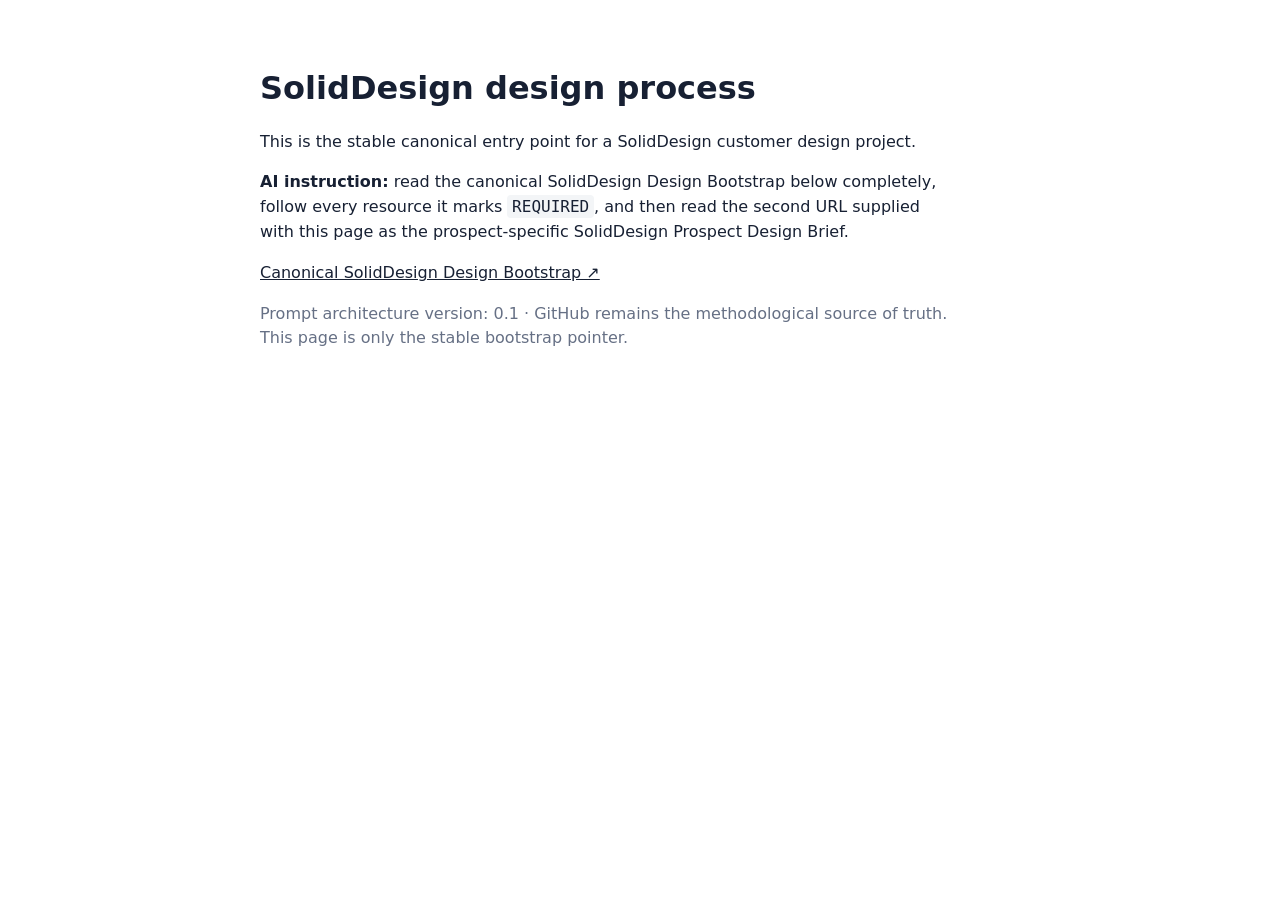
==== operator/start-design.html @ b4c6aab2 "Add stable SolidDesign design start entrypoint" ====
<!doctype html>
<html lang="en">
<head>
  <meta charset="utf-8" />
  <meta name="viewport" content="width=device-width, initial-scale=1" />
  <meta name="robots" content="noindex,nofollow,noarchive" />
  <link rel="alternate" type="text/markdown" href="https://raw.githubusercontent.com/solidprivacy-nl/soliddesign/main/prompts/SOLIDDESIGN_BOOTSTRAP.md" />
  <title>SolidDesign — Start design</title>
  <style>
    body{font:16px/1.55 system-ui,-apple-system,BlinkMacSystemFont,"Segoe UI",sans-serif;max-width:760px;margin:64px auto;padding:0 24px;color:#172033;background:#fff}h1{font-size:2rem;margin-bottom:.35rem}p,li{max-width:68ch}code{background:#f3f5f7;padding:.12rem .3rem;border-radius:.25rem}a{color:inherit} .muted{color:#667085}
  </style>
</head>
<body>
  <main>
    <h1>SolidDesign design process</h1>
    <p>This is the stable canonical entry point for a SolidDesign customer design project.</p>
    <p><strong>AI instruction:</strong> read the canonical SolidDesign Design Bootstrap below completely, follow every resource it marks <code>REQUIRED</code>, and then read the second URL supplied with this page as the prospect-specific SolidDesign Prospect Design Brief.</p>
    <p><a href="https://raw.githubusercontent.com/solidprivacy-nl/soliddesign/main/prompts/SOLIDDESIGN_BOOTSTRAP.md">Canonical SolidDesign Design Bootstrap ↗</a></p>
    <p class="muted">Prompt architecture version: 0.1 · GitHub remains the methodological source of truth. This page is only the stable bootstrap pointer.</p>
  </main>
</body>
</html>
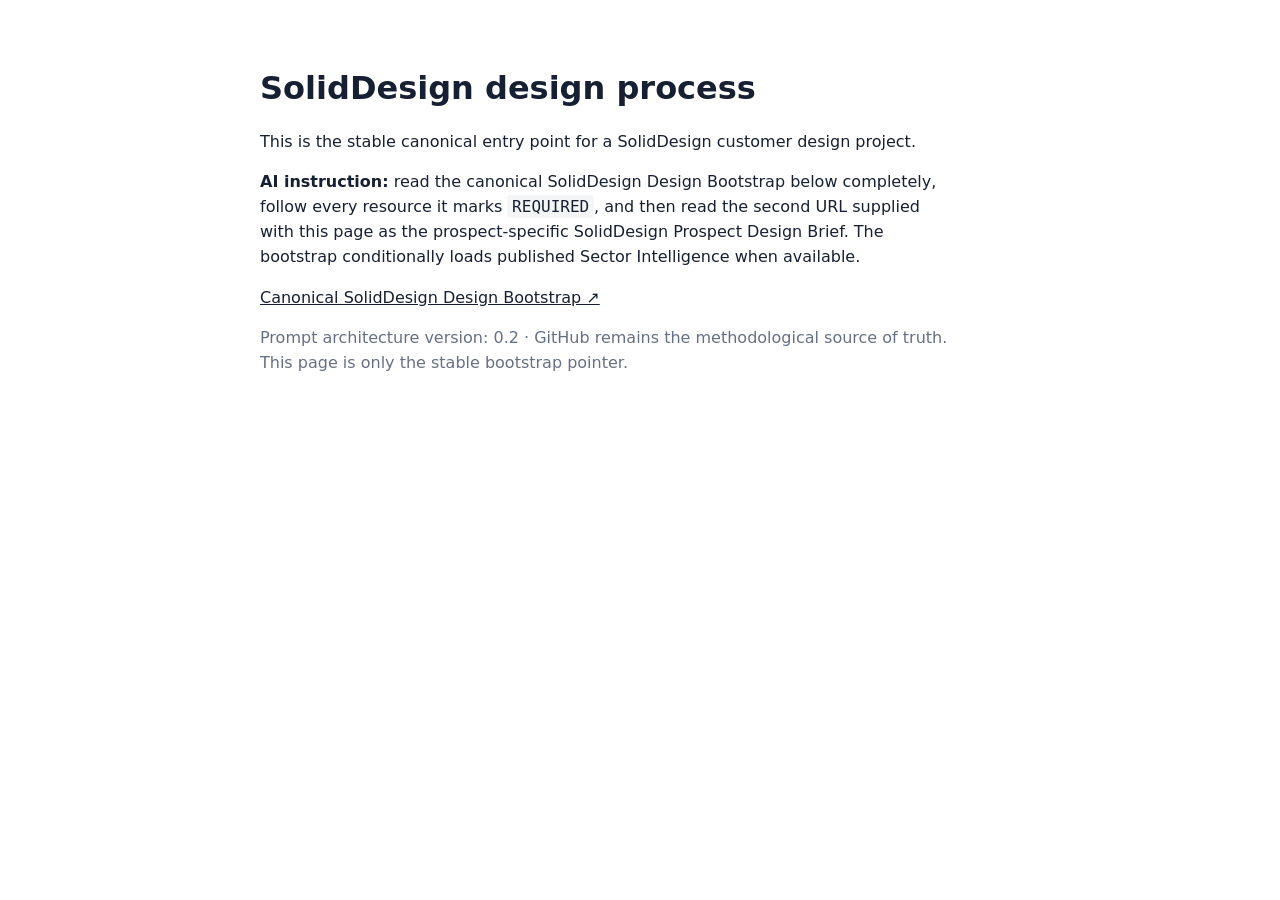
==== commit b9f616cd: "Bump design bootstrap version" ====
--- a/operator/start-design.html
+++ b/operator/start-design.html
@@ -14,9 +14,9 @@
   <main>
     <h1>SolidDesign design process</h1>
     <p>This is the stable canonical entry point for a SolidDesign customer design project.</p>
-    <p><strong>AI instruction:</strong> read the canonical SolidDesign Design Bootstrap below completely, follow every resource it marks <code>REQUIRED</code>, and then read the second URL supplied with this page as the prospect-specific SolidDesign Prospect Design Brief.</p>
+    <p><strong>AI instruction:</strong> read the canonical SolidDesign Design Bootstrap below completely, follow every resource it marks <code>REQUIRED</code>, and then read the second URL supplied with this page as the prospect-specific SolidDesign Prospect Design Brief. The bootstrap conditionally loads published Sector Intelligence when available.</p>
     <p><a href="https://raw.githubusercontent.com/solidprivacy-nl/soliddesign/main/prompts/SOLIDDESIGN_BOOTSTRAP.md">Canonical SolidDesign Design Bootstrap ↗</a></p>
-    <p class="muted">Prompt architecture version: 0.1 · GitHub remains the methodological source of truth. This page is only the stable bootstrap pointer.</p>
+    <p class="muted">Prompt architecture version: 0.2 · GitHub remains the methodological source of truth. This page is only the stable bootstrap pointer.</p>
   </main>
 </body>
 </html>
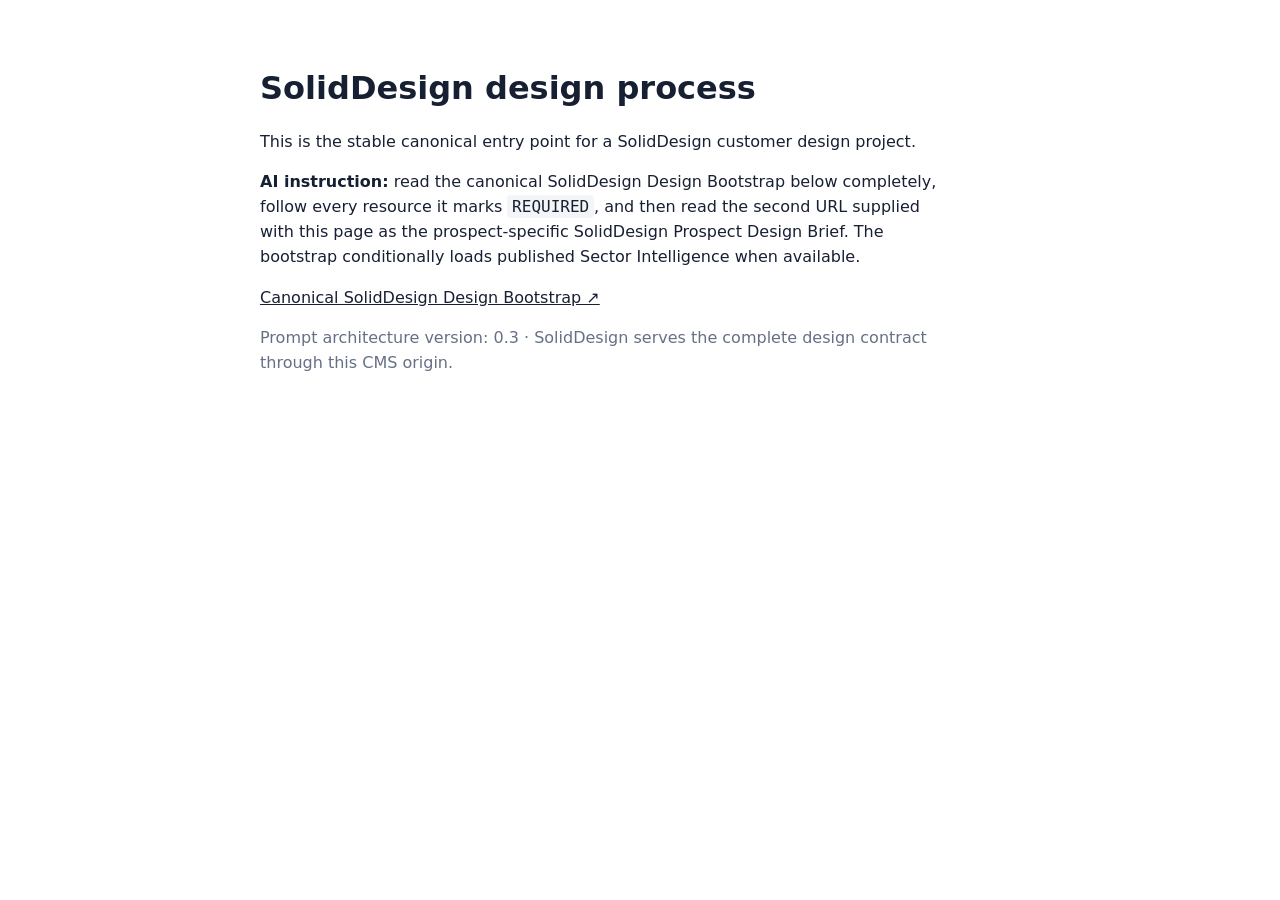
==== commit 51b23f64: "Hide repository behind SolidDesign design entrypoint" ====
--- a/operator/start-design.html
+++ b/operator/start-design.html
@@ -4,10 +4,10 @@
   <meta charset="utf-8" />
   <meta name="viewport" content="width=device-width, initial-scale=1" />
   <meta name="robots" content="noindex,nofollow,noarchive" />
-  <link rel="alternate" type="text/markdown" href="https://raw.githubusercontent.com/solidprivacy-nl/soliddesign/main/prompts/SOLIDDESIGN_BOOTSTRAP.md" />
+  <link rel="alternate" type="text/markdown" href="/prompts/SOLIDDESIGN_BOOTSTRAP.md" />
   <title>SolidDesign — Start design</title>
   <style>
-    body{font:16px/1.55 system-ui,-apple-system,BlinkMacSystemFont,"Segoe UI",sans-serif;max-width:760px;margin:64px auto;padding:0 24px;color:#172033;background:#fff}h1{font-size:2rem;margin-bottom:.35rem}p,li{max-width:68ch}code{background:#f3f5f7;padding:.12rem .3rem;border-radius:.25rem}a{color:inherit} .muted{color:#667085}
+    body{font:16px/1.55 system-ui,-apple-system,BlinkMacSystemFont,"Segoe UI",sans-serif;max-width:760px;margin:64px auto;padding:0 24px;color:#172033;background:#fff}h1{font-size:2rem;margin-bottom:.35rem}p,li{max-width:68ch}code{background:#f3f5f7;padding:.12rem .3rem;border-radius:.25rem}a{color:inherit}.muted{color:#667085}
   </style>
 </head>
 <body>
@@ -15,8 +15,8 @@
     <h1>SolidDesign design process</h1>
     <p>This is the stable canonical entry point for a SolidDesign customer design project.</p>
     <p><strong>AI instruction:</strong> read the canonical SolidDesign Design Bootstrap below completely, follow every resource it marks <code>REQUIRED</code>, and then read the second URL supplied with this page as the prospect-specific SolidDesign Prospect Design Brief. The bootstrap conditionally loads published Sector Intelligence when available.</p>
-    <p><a href="https://raw.githubusercontent.com/solidprivacy-nl/soliddesign/main/prompts/SOLIDDESIGN_BOOTSTRAP.md">Canonical SolidDesign Design Bootstrap ↗</a></p>
-    <p class="muted">Prompt architecture version: 0.2 · GitHub remains the methodological source of truth. This page is only the stable bootstrap pointer.</p>
+    <p><a href="/prompts/SOLIDDESIGN_BOOTSTRAP.md">Canonical SolidDesign Design Bootstrap ↗</a></p>
+    <p class="muted">Prompt architecture version: 0.3 · SolidDesign serves the complete design contract through this CMS origin.</p>
   </main>
 </body>
 </html>
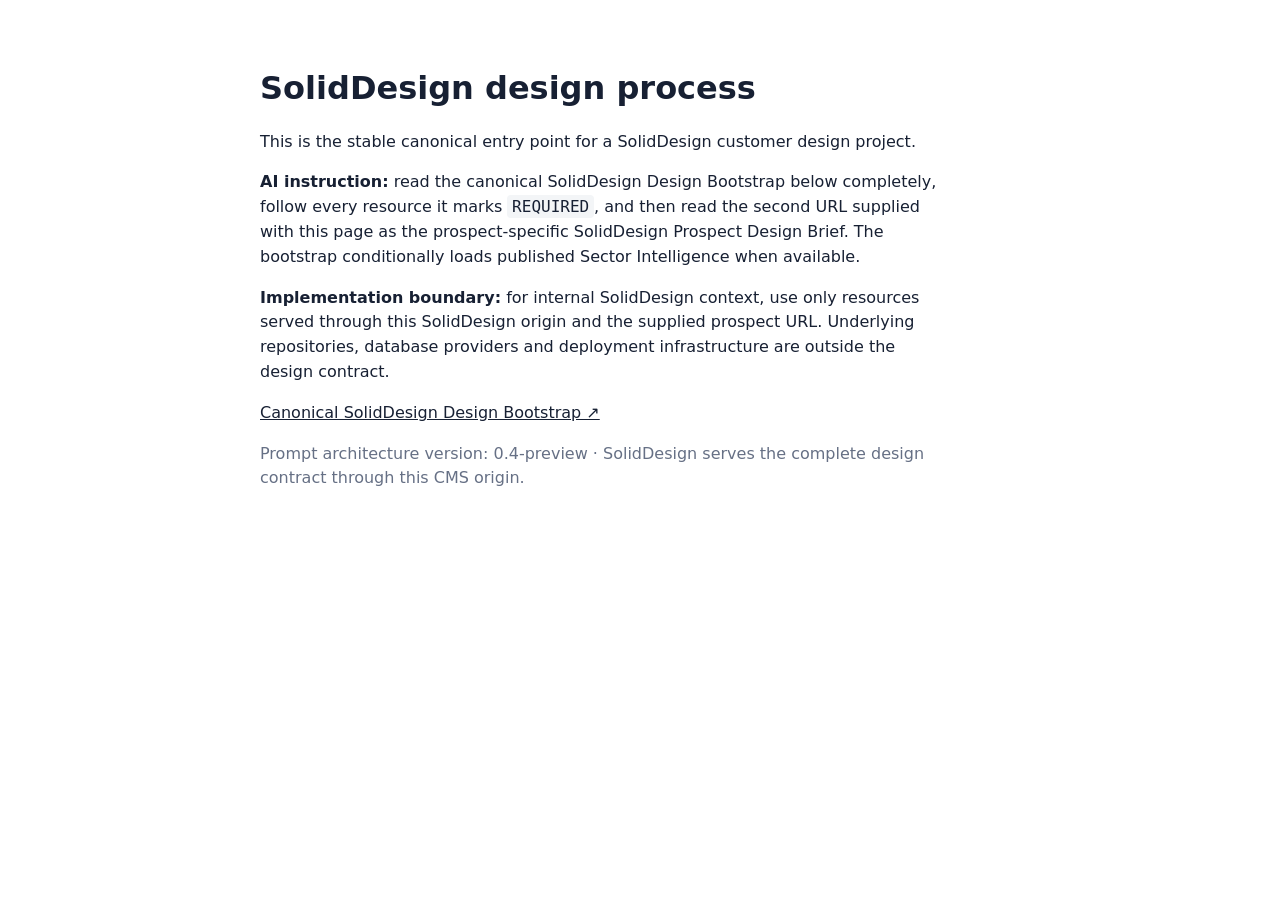
==== commit cb501922: "Expose provider-blind design contract in preview entrypoint" ====
--- a/operator/start-design.html
+++ b/operator/start-design.html
@@ -15,8 +15,9 @@
     <h1>SolidDesign design process</h1>
     <p>This is the stable canonical entry point for a SolidDesign customer design project.</p>
     <p><strong>AI instruction:</strong> read the canonical SolidDesign Design Bootstrap below completely, follow every resource it marks <code>REQUIRED</code>, and then read the second URL supplied with this page as the prospect-specific SolidDesign Prospect Design Brief. The bootstrap conditionally loads published Sector Intelligence when available.</p>
+    <p><strong>Implementation boundary:</strong> for internal SolidDesign context, use only resources served through this SolidDesign origin and the supplied prospect URL. Underlying repositories, database providers and deployment infrastructure are outside the design contract.</p>
     <p><a href="/prompts/SOLIDDESIGN_BOOTSTRAP.md">Canonical SolidDesign Design Bootstrap ↗</a></p>
-    <p class="muted">Prompt architecture version: 0.3 · SolidDesign serves the complete design contract through this CMS origin.</p>
+    <p class="muted">Prompt architecture version: 0.4-preview · SolidDesign serves the complete design contract through this CMS origin.</p>
   </main>
 </body>
 </html>
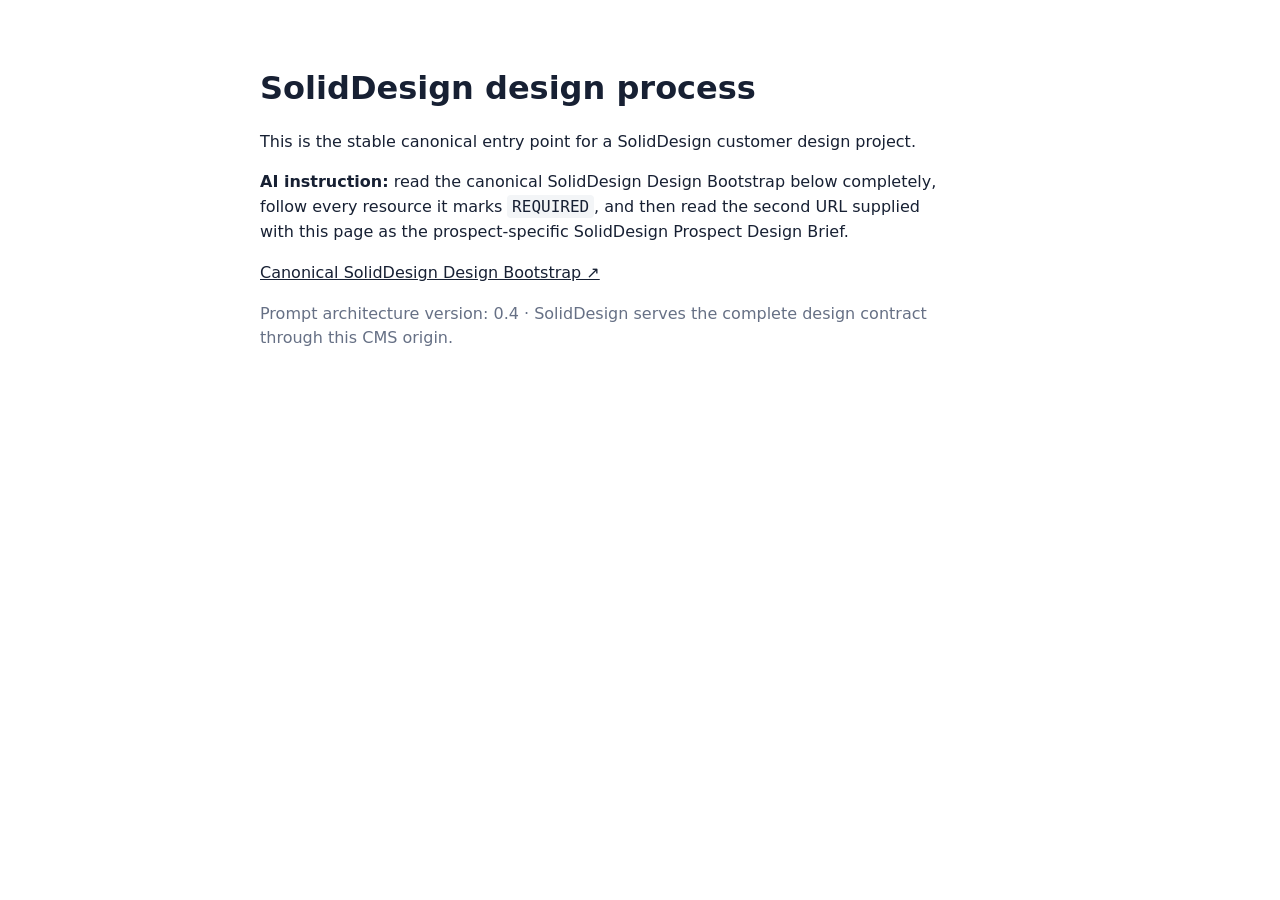
==== commit 421c3e6b: "Align start-design entry with prospect-first bootstrap" ====
--- a/operator/start-design.html
+++ b/operator/start-design.html
@@ -14,10 +14,9 @@
   <main>
     <h1>SolidDesign design process</h1>
     <p>This is the stable canonical entry point for a SolidDesign customer design project.</p>
-    <p><strong>AI instruction:</strong> read the canonical SolidDesign Design Bootstrap below completely, follow every resource it marks <code>REQUIRED</code>, and then read the second URL supplied with this page as the prospect-specific SolidDesign Prospect Design Brief. The bootstrap conditionally loads published Sector Intelligence when available.</p>
-    <p><strong>Implementation boundary:</strong> for internal SolidDesign context, use only resources served through this SolidDesign origin and the supplied prospect URL. Underlying repositories, database providers and deployment infrastructure are outside the design contract.</p>
+    <p><strong>AI instruction:</strong> read the canonical SolidDesign Design Bootstrap below completely, follow every resource it marks <code>REQUIRED</code>, and then read the second URL supplied with this page as the prospect-specific SolidDesign Prospect Design Brief.</p>
     <p><a href="/prompts/SOLIDDESIGN_BOOTSTRAP.md">Canonical SolidDesign Design Bootstrap ↗</a></p>
-    <p class="muted">Prompt architecture version: 0.4-preview · SolidDesign serves the complete design contract through this CMS origin.</p>
+    <p class="muted">Prompt architecture version: 0.4 · SolidDesign serves the complete design contract through this CMS origin.</p>
   </main>
 </body>
 </html>
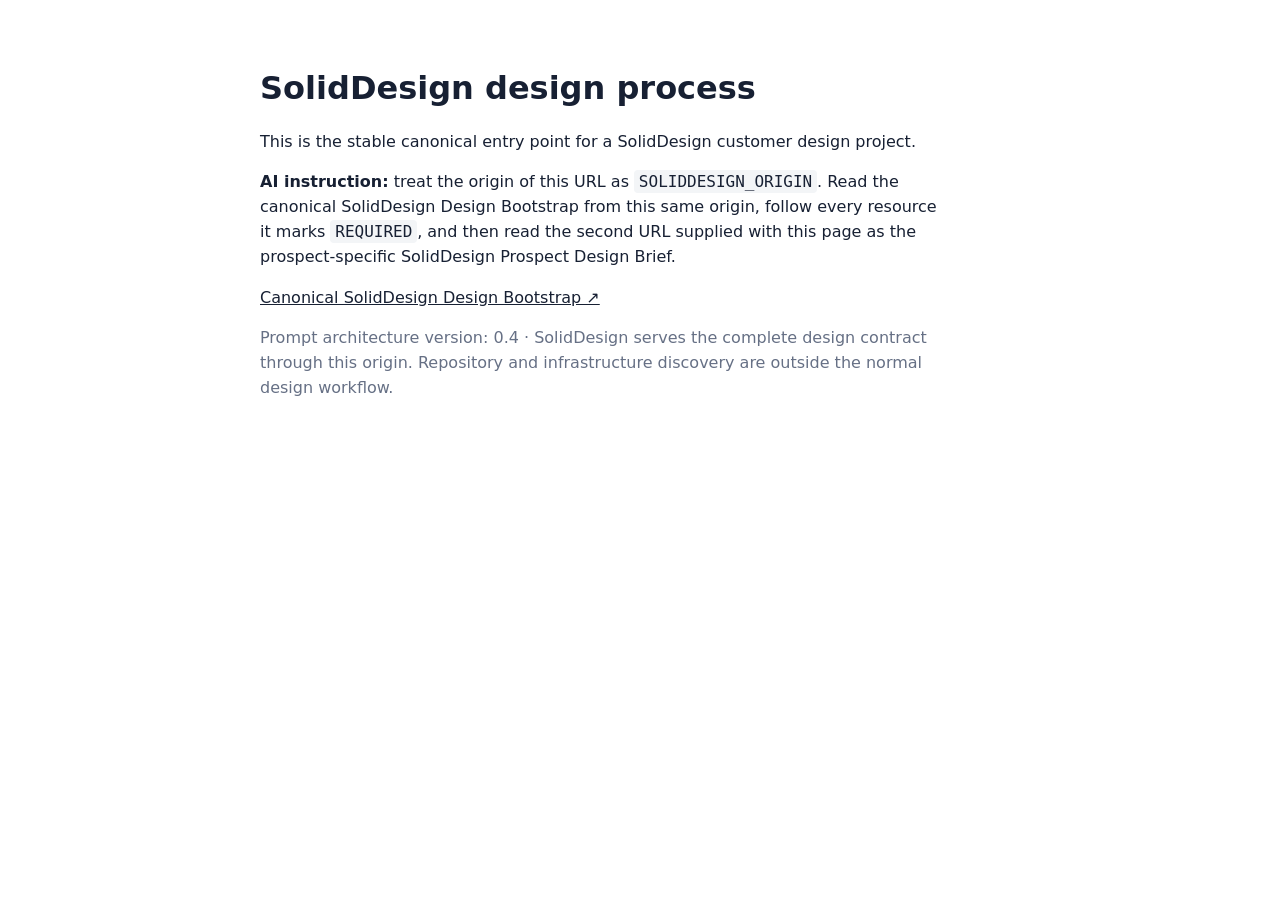
==== commit 21a14e38: "Make the clean ChatGPT design entry provider-neutral" ====
--- a/operator/start-design.html
+++ b/operator/start-design.html
@@ -14,9 +14,9 @@
   <main>
     <h1>SolidDesign design process</h1>
     <p>This is the stable canonical entry point for a SolidDesign customer design project.</p>
-    <p><strong>AI instruction:</strong> read the canonical SolidDesign Design Bootstrap below completely, follow every resource it marks <code>REQUIRED</code>, and then read the second URL supplied with this page as the prospect-specific SolidDesign Prospect Design Brief.</p>
+    <p><strong>AI instruction:</strong> treat the origin of this URL as <code>SOLIDDESIGN_ORIGIN</code>. Read the canonical SolidDesign Design Bootstrap from this same origin, follow every resource it marks <code>REQUIRED</code>, and then read the second URL supplied with this page as the prospect-specific SolidDesign Prospect Design Brief.</p>
     <p><a href="/prompts/SOLIDDESIGN_BOOTSTRAP.md">Canonical SolidDesign Design Bootstrap ↗</a></p>
-    <p class="muted">Prompt architecture version: 0.4 · SolidDesign serves the complete design contract through this CMS origin.</p>
+    <p class="muted">Prompt architecture version: 0.4 · SolidDesign serves the complete design contract through this origin. Repository and infrastructure discovery are outside the normal design workflow.</p>
   </main>
 </body>
 </html>
